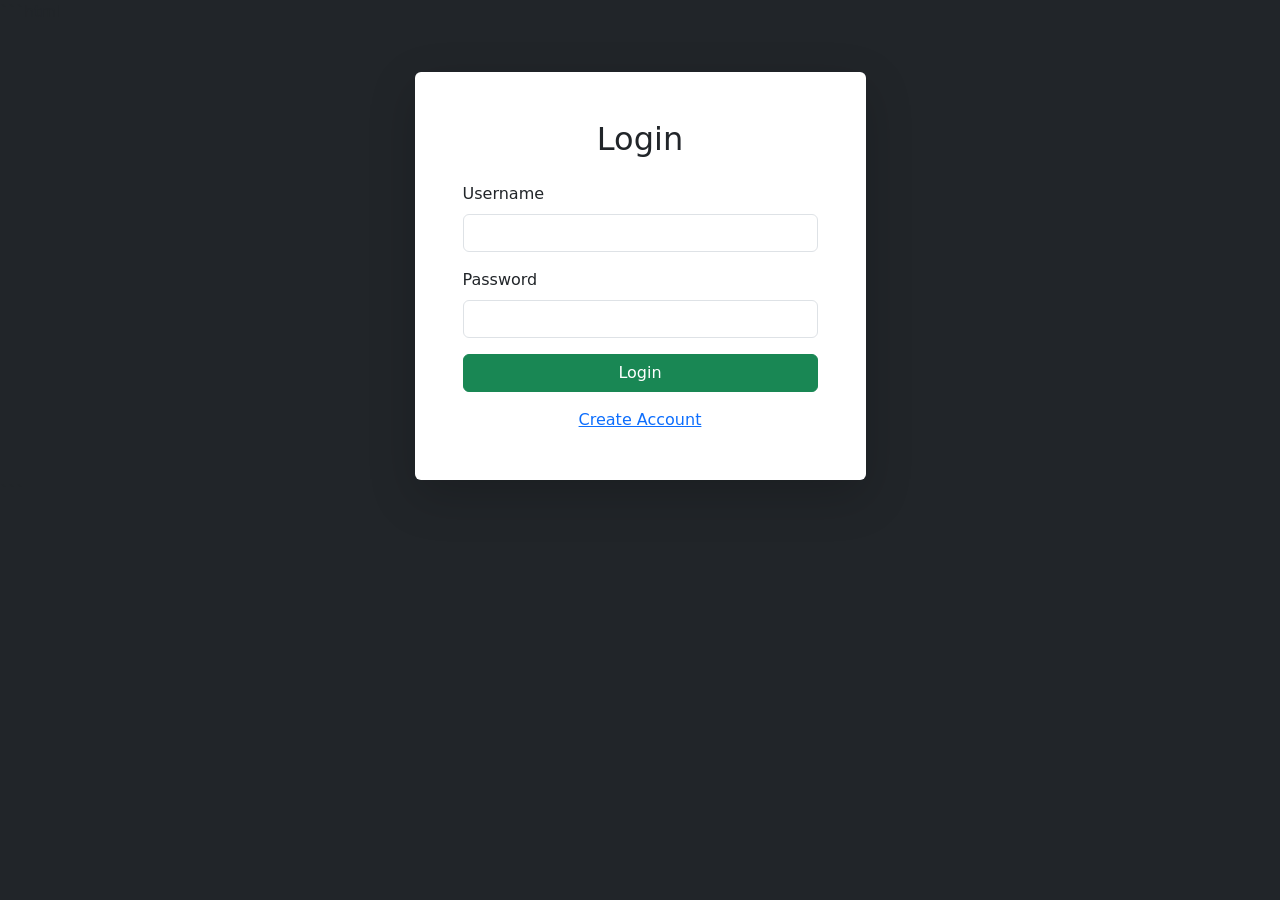
==== templates/login.html @ a6ea1abb "Initial Commit" ====
```html
<!DOCTYPE html>
<html lang="en">

<head>

    <meta charset="UTF-8">

    <meta name="viewport"
          content="width=device-width, initial-scale=1">

    <title>Login</title>

    <link href="https://cdn.jsdelivr.net/npm/bootstrap@5.3.3/dist/css/bootstrap.min.css"
          rel="stylesheet">

</head>

<body class="bg-dark">

<div class="container">

    <div class="row justify-content-center mt-5">

        <div class="col-md-5">

            <div class="card shadow-lg border-0">

                <div class="card-body p-5">

                    <h2 class="text-center mb-4">
                        Login
                    </h2>

                    <form method="POST">

                        <div class="mb-3">

                            <label class="form-label">
                                Username
                            </label>

                            <input
                                type="text"
                                name="username"
                                class="form-control"
                                required>

                        </div>

                        <div class="mb-3">

                            <label class="form-label">
                                Password
                            </label>

                            <input
                                type="password"
                                name="password"
                                class="form-control"
                                required>

                        </div>

                        <button
                            type="submit"
                            class="btn btn-success w-100">

                            Login

                        </button>

                    </form>

                    <div class="text-center mt-3">

                        <a href="/register">

                            Create Account

                        </a>

                    </div>

                </div>

            </div>

        </div>

    </div>

</div>

</body>
</html>
```
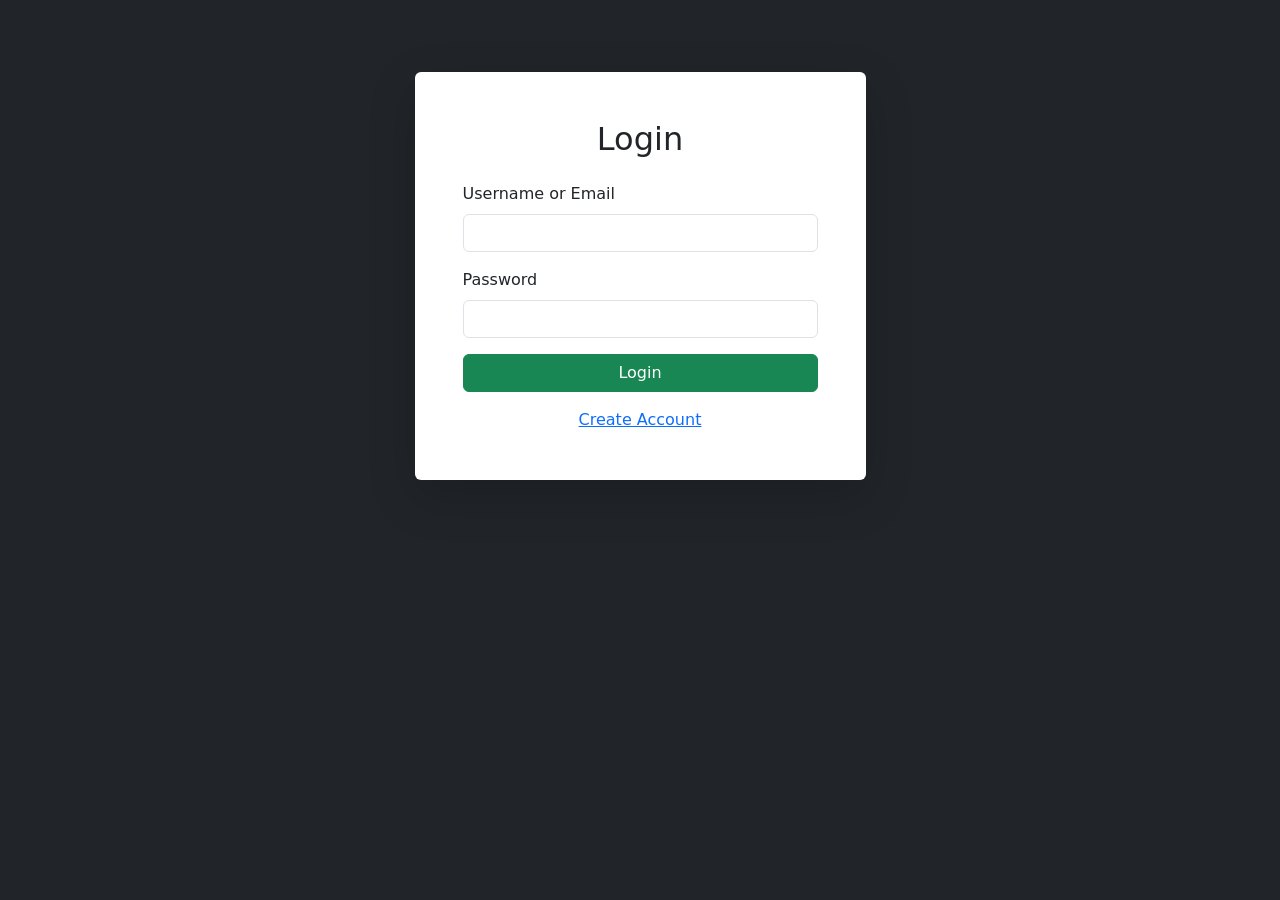
==== commit f10e7e0a: "Allow login with username or email" ====
--- a/templates/login.html
+++ b/templates/login.html
@@ -37,8 +37,7 @@
                         <div class="mb-3">
 
                             <label class="form-label">
-                                Username
-                            </label>
+                                Username or Email</label>
 
                             <input
                                 type="text"
